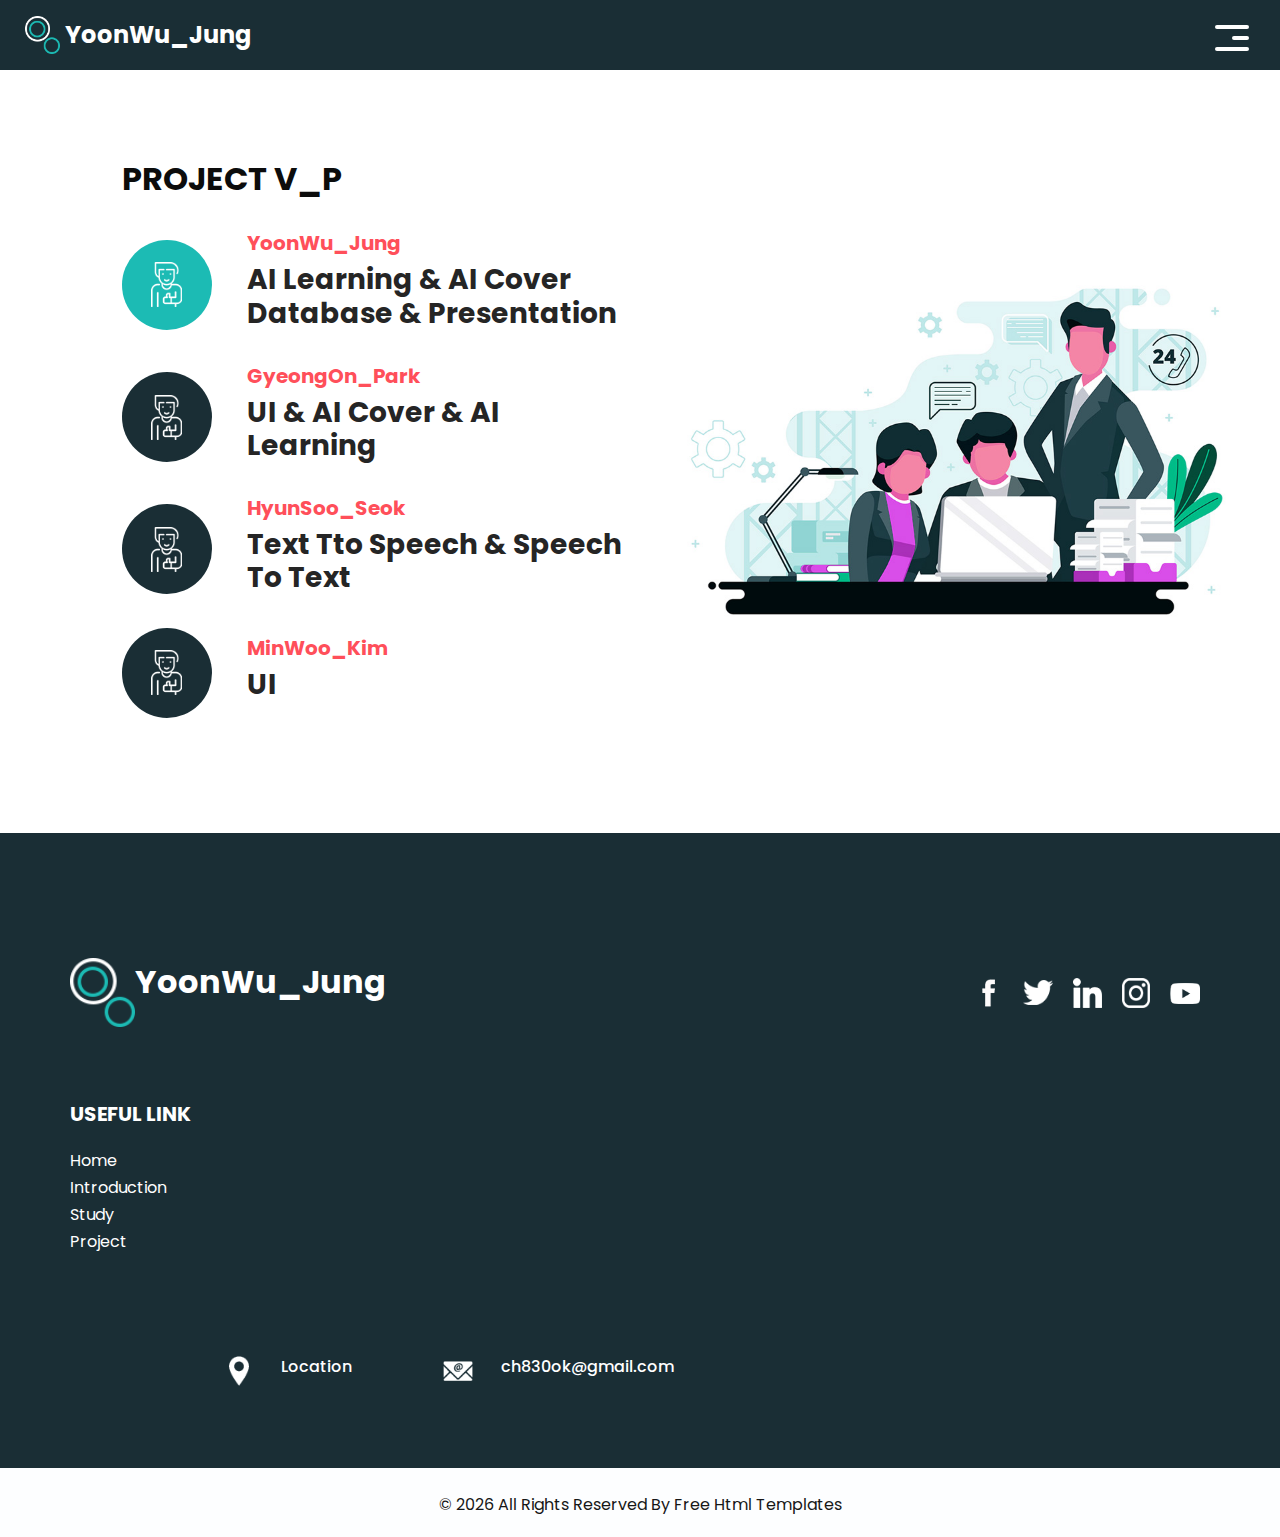
==== project.html @ 18986483 "Add files via upload" ====
<!DOCTYPE html>
<html>

<head>
  <!-- Basic -->
  <meta charset="utf-8" />
  <meta http-equiv="X-UA-Compatible" content="IE=edge" />
  <!-- Mobile Metas -->
  <meta name="viewport" content="width=device-width, initial-scale=1, shrink-to-fit=no" />
  <!-- Site Metas -->
  <meta name="keywords" content="" />
  <meta name="description" content="" />
  <meta name="author" content="" />

  <title>Yoon</title>

  <!-- bootstrap core css -->
  <link rel="stylesheet" type="text/css" href="css/bootstrap.css" />

  <link href="https://fonts.googleapis.com/css?family=Poppins:400,700&display=swap" rel="stylesheet">
  <!-- Custom styles for this template -->
  <link href="css/style.css" rel="stylesheet" />
  <!-- responsive style -->
  <link href="css/responsive.css" rel="stylesheet" />
</head>

<body class="sub_page">
  <div class="hero_area">
    <!-- header section strats -->
    <header class="header_section">
      <div class="container-fluid">
        <nav class="navbar navbar-expand-lg custom_nav-container">
          <a class="navbar-brand" href="index.html">
            <img src="images/logo.png" alt="" />
            <span>
              YoonWu_Jung
            </span>
          </a>
          <button class="navbar-toggler" type="button" data-toggle="collapse" data-target="#navbarSupportedContent" aria-controls="navbarSupportedContent" aria-expanded="false" aria-label="Toggle navigation">
            <span class="navbar-toggler-icon"></span>
          </button>

          <div class="collapse navbar-collapse" id="navbarSupportedContent">
            <ul class="navbar-nav  ">
              <li class="nav-item ">
                <a class="nav-link" href="index.html">Home <span class="sr-only">(current)</span></a>
              </li>
              <li class="nav-item">
                <a class="nav-link" href="intro.html"> Introduction</a>
              </li>
              <li class="nav-item active">
                <a class="nav-link" href="project.html">Project </a>
              </li>
              <li class="nav-item">
                <a class="nav-link" href="study.html"> Study </a>
              </li>
            </ul>
          </div>
          <div>
            <div class="custom_menu-btn ">
              <button>
                <span class=" s-1">

                </span>
                <span class="s-2">

                </span>
                <span class="s-3">

                </span>
              </button>
            </div>
          </div>

        </nav>
      </div>
    </header>
    <!-- end header section -->
  </div>


  <!-- project section -->

  <section class="freelance_section layout_padding">
    <div id="accordion">
      <div class="container-fluid">
        <div class="row">
          <div class="col-md-5 offset-md-1">
            <div class="detail-box">
              <div class="heading_container">
                <h2>
                  Project V_P
                </h2>
              </div>
              <div class="tab_container">
                <div class="t-link-box" data-toggle="collapse" data-target="#collapseOne" aria-expanded="true" aria-controls="collapseOne">
                  <div class="img-box">
                    <img src="images/f4.png" alt="">
                  </div>
                  <div class="detail-box">
                    <h5>
                      YoonWu_Jung
                    </h5>
                    <h3>
                      AI Learning & AI Cover<br> 
                      Database & Presentation
                    </h3>
                  </div>
                </div>
                <div class="t-link-box collapsed" data-toggle="collapse" data-target="#collapseTwo" aria-expanded="false" aria-controls="collapseTwo">
                  <div class="img-box">
                    <img src="images/f4.png" alt="">
                  </div>
                  <div class="detail-box">
                    <h5>
                      GyeongOn_Park
                    </h5>
                    <h3>
                      UI & AI Cover & AI Learning
                    </h3>
                  </div>
                </div>
                <div class="t-link-box collapsed" data-toggle="collapse" data-target="#collapseThree" aria-expanded="false" aria-controls="collapseThree">
                  <div class="img-box">
                    <img src="images/f4.png" alt="">
                  </div>
                  <div class="detail-box">
                    <h5>
                      HyunSoo_Seok
                    </h5>
                    <h3>
                      Text Tto Speech & Speech To Text
                    </h3>
                  </div>
                </div>
                <div class="t-link-box collapsed" data-toggle="collapse" data-target="#collapseFour" aria-expanded="false" aria-controls="collapseFour">
                  <div class="img-box">
                    <img src="images/f4.png" alt="">
                  </div>
                  <div class="detail-box">
                    <h5>
                      MinWoo_Kim
                    </h5>
                    <h3>
                      UI
                    </h3>
                  </div>
                </div>
              </div>
            </div>
          </div>
          <div class="col-md-6">
            <div class="collapse show" id="collapseOne" aria-labelledby="headingOne" data-parent="#accordion">
              <div class="img-box">
                <img src="images/freelance-img.jpg" alt="">
              </div>
            </div>
            <div class="collapse" id="collapseTwo" aria-labelledby="headingTwo" data-parent="#accordion">
              <div class="img-box">
                <img src="images/freelance-img.jpg" alt="">
              </div>
            </div>
            <div class="collapse" id="collapseThree" aria-labelledby="headingThree" data-parent="#accordion">
              <div class="img-box">
                <img src="images/freelance-img.jpg" alt="">
              </div>
            </div>
            <div class="collapse" id="collapseFour" aria-labelledby="headingfour" data-parent="#accordion">
              <div class="img-box">
                <img src="images/freelance-img.jpg" alt="">
              </div>
            </div>
          </div>
        </div>
      </div>
    </div>
  </section>

  <!-- end project section -->

   <!-- info section -->

   <section class="info_section ">
    <div class="info_container layout_padding-top">
      <div class="container">
        <div class="info_top">
          <div class="info_logo">
            <img src="images/logo.png" alt="" />
            <span>
              YoonWu_Jung
            </span>
          </div>
          <div class="social_box">
            <a href="#">
              <img src="images/fb.png" alt="">
            </a>
            <a href="#">
              <img src="images/twitter.png" alt="">
            </a>
            <a href="#">
              <img src="images/linkedin.png" alt="">
            </a>
            <a href="#">
              <img src="images/instagram.png" alt="">
            </a>
            <a href="https://www.youtube.com/@user-bu1wk6vb8o" target="_blank">
              <img src="images/youtube.png" alt="">
            </a>
          </div>
        </div>

        <div class="info_main">
          <div class="row">
            <div class="col-md-3 col-lg-2">
              <div class="info_link-box">
                <h5>
                  Useful Link
                </h5>
                <ul>
                  <li class=" active">
                    <a class="" href="index.html">Home <span class="sr-only">(current)</span></a>
                  </li>
                  <li class="">
                    <a class="" href="intro.html">Introduction </a>
                  </li>
                  <li class="">
                    <a class="" href="study.html">Study </a>
                  </li>
                  <li class="">
                    <a class="" href="project.html">Project </a>
                  </li>
                </ul>
              </div>
            </div>
          </div>
        </div>

        <div class="row">
          <div class="col-lg-9 col-md-10 mx-auto">
            <div class="info_contact layout_padding2">
              <div class="row">
                <div class="col-md-3">
                  <a href="#" class="link-box">
                    <div class="img-box">
                      <img src="images/location.png" alt="">
                    </div>
                    <div class="detail-box">
                      <h6>
                        Location
                      </h6>
                    </div>
                  </a>
                </div>
                <div class="col-md-4">
                  <a href="#" class="link-box">
                    <div class="img-box">
                      <img src="images/mail.png" alt="">
                    </div>
                    <div class="detail-box">
                      <h6>
                        ch830ok@gmail.com
                      </h6>
                    </div>
                  </a>
                </div>
                </div>
            </div>
          </div>
        </div>

      </div>
    </div>
  </section>

  <!-- end info section -->

  <!-- footer section -->
  <footer class="container-fluid footer_section ">
    <div class="container">
      <p>
        &copy; <span id="displayDate"></span> All Rights Reserved By
        <a href="https://html.design/">Free Html Templates</a>
      </p>
    </div>
  </footer>
  <!-- end  footer section -->


  <script src="js/jquery-3.4.1.min.js"></script>
  <script src="js/bootstrap.js"></script>
  <script src="js/custom.js"></script>



</body>


</html>
---- css/style.css ----
body {
  font-family: 'Poppins', sans-serif;
  color: #0c0c0c;
  background-color: #ffffff;
}

.layout_padding {
  padding-top: 90px;
  padding-bottom: 90px;
}

.layout_padding2 {
  padding: 45px 0;
}

.layout_padding2-top {
  padding-top: 45px;
  padding-bottom: 45px;
}

.layout_padding2-bottom {
  padding-bottom: 45px;
}

.layout_padding-top {
  padding-top: 90px;
}

.layout_padding-bottom {
  padding-bottom: 90px;
}

.heading_container {
  display: -webkit-box;
  display: -ms-flexbox;
  display: flex;
}

.heading_container h2 {
  font-weight: bold;
  text-transform: uppercase;
}

/*header section*/
.hero_area {
  height: calc(100vh - 30px);
  background: -webkit-gradient(linear, left top, right top, color-stop(55%, #1a2e35), color-stop(55%, #1cbbb4));
  background: linear-gradient(to right, #1a2e35 55%, #1cbbb4 55%);
  display: -webkit-box;
  display: -ms-flexbox;
  display: flex;
  -webkit-box-orient: vertical;
  -webkit-box-direction: normal;
      -ms-flex-direction: column;
          flex-direction: column;
  position: relative;
}

.sub_page .hero_area {
  height: auto;
  background: none;
  background-color: #1a2e35;
}

.hero_area.sub_pages {
  height: auto;
}

.header_section {
  overflow-x: hidden;
}

.header_section .container-fluid {
  padding-right: 25px;
  padding-left: 25px;
}

.header_section .nav_container {
  margin: 0 auto;
}

.header_section .user_option {
  display: -webkit-box;
  display: -ms-flexbox;
  display: flex;
  -webkit-box-align: center;
      -ms-flex-align: center;
          align-items: center;
}

.header_section .user_option a {
  display: -webkit-box;
  display: -ms-flexbox;
  display: flex;
  color: #ffffff;
  -webkit-box-align: center;
      -ms-flex-align: center;
          align-items: center;
}

.header_section .user_option a img {
  min-width: 20px;
  height: 20px;
  margin-right: 5px;
}

.custom_nav-container.navbar-expand-lg .navbar-nav .nav-item .nav-link {
  padding: 10px 15px;
  color: #ffffff;
  text-align: center;
}

a,
a:hover,
a:focus {
  text-decoration: none;
}

a:hover,
a:focus {
  color: initial;
}

.btn,
.btn:focus {
  outline: none !important;
  -webkit-box-shadow: none;
          box-shadow: none;
}

.custom_nav-container .nav_search-btn {
  background-image: url(../images/search-icon.png);
  background-size: 17px;
  background-repeat: no-repeat;
  background-position-y: 7px;
  width: 35px;
  height: 35px;
  padding: 0;
  border: none;
}

.custom_nav-container form {
  padding-top: 7px;
}

.navbar-brand {
  margin-right: 5%;
  display: -webkit-box;
  display: -ms-flexbox;
  display: flex;
  -webkit-box-align: center;
      -ms-flex-align: center;
          align-items: center;
}

.navbar-brand img {
  width: 35px;
  margin-right: 5px;
}

.navbar-brand span {
  font-weight: bold;
  color: #ffffff;
  font-size: 24px;
}

.custom_nav-container {
  z-index: 99999;
  padding: 0;
  height: 70px;
}

.custom_nav-container .navbar-toggler {
  outline: none;
}

.custom_nav-container .navbar-toggler .navbar-toggler-icon {
  background-image: url(../images/menu.png);
  background-size: 30px;
  width: 32px;
  height: 32px;
}

.lg_toggl-btn {
  background-color: transparent;
  border: none;
  outline: none;
  width: 56px;
  height: 40px;
  cursor: pointer;
}

.lg_toggl-btn:focus {
  outline: none;
}

.login_btn-container {
  padding-top: 30px;
}

.login_btn-container a {
  color: #1cbbb4;
  text-transform: uppercase;
}

/*end header section*/
/* slider section */
.slider_section {
  -webkit-box-flex: 1;
      -ms-flex: 1;
          flex: 1;
  display: -webkit-box;
  display: -ms-flexbox;
  display: flex;
  -webkit-box-align: center;
      -ms-flex-align: center;
          align-items: center;
  position: relative;
}

.slider_section .row {
  -webkit-box-align: center;
      -ms-flex-align: center;
          align-items: center;
}

.slider_section .row > div {
  position: unset;
}

.slider_section .detail-box h1 {
  color: #ffffff;
  font-weight: bold;
  text-transform: uppercase;
}

.slider_section .detail-box p {
  color: #ffffff;
  margin-top: 15px;
}

.slider_section .detail-box .btn-box {
  display: -webkit-box;
  display: -ms-flexbox;
  display: flex;
  -ms-flex-wrap: wrap;
      flex-wrap: wrap;
  margin: 45px -5px 0 -5px;
}

.slider_section .detail-box .btn-box a {
  text-align: center;
  width: 165px;
  font-size: 15px;
  margin: 5px;
}

.slider_section .detail-box .btn-box .btn-1 {
  display: inline-block;
  padding: 10px 0;
  background-color: #ff4f5a;
  color: #ffffff;
  -webkit-transition: all 0.3s;
  transition: all 0.3s;
  border: 1px solid transparent;
  border-radius: 0;
}

.slider_section .detail-box .btn-box .btn-1:hover {
  background-color: transparent;
  border-color: #ff4f5a;
  color: #ff4f5a;
}

.slider_section .detail-box .btn-box .btn-2 {
  display: inline-block;
  padding: 10px 0;
  background-color: #ffffff;
  color: #252525;
  -webkit-transition: all 0.3s;
  transition: all 0.3s;
  border: 1px solid transparent;
  border-radius: 0;
}

.slider_section .detail-box .btn-box .btn-2:hover {
  background-color: transparent;
  border-color: #ffffff;
  color: #ffffff;
}

.slider_section .img-container .img-box img {
  width: 100%;
}

.slider_section #carouselExampleIndicators {
  position: unset;
  width: 100%;
}

.slider_section .carousel_btn-container {
  width: 120px;
  position: absolute;
  bottom: 0;
  display: -webkit-box;
  display: -ms-flexbox;
  display: flex;
  -webkit-box-pack: justify;
      -ms-flex-pack: justify;
          justify-content: space-between;
  left: 8.5%;
  z-index: 999;
  -webkit-transform: translateY(50%);
          transform: translateY(50%);
}

.slider_section .carousel_btn-container .carousel-control-prev,
.slider_section .carousel_btn-container .carousel-control-next {
  position: relative;
  width: 55px;
  height: 55px;
  border: none;
  border-radius: 100%;
  opacity: 1;
  background-repeat: no-repeat;
  background-size: 14px;
  background-position: center;
  background-color: #1cbbb4;
  margin: 2px;
}

.slider_section .carousel_btn-container .carousel-control-prev:hover,
.slider_section .carousel_btn-container .carousel-control-next:hover {
  background-color: #ff4f5a;
}

.slider_section .carousel_btn-container .carousel-control-prev {
  background-image: url(../images/prev.png);
}

.slider_section .carousel_btn-container .carousel-control-next {
  background-image: url(../images/next.png);
}

.slider_section ol.carousel-indicators {
  margin: 0;
  width: 75px;
  bottom: 45px;
  left: initial;
  right: 25px;
}

.slider_section ol.carousel-indicators li {
  border-radius: 100%;
  text-indent: 0px;
  text-align: center;
  line-height: 55px;
  color: #ffffff;
  background-color: transparent;
  opacity: 1;
  display: none;
}

.slider_section ol.carousel-indicators li.active {
  display: block;
}

.experience_section .row {
  -webkit-box-align: center;
      -ms-flex-align: center;
          align-items: center;
}

.experience_section .detail-box p {
  margin-top: 20px;
}

.experience_section .detail-box .btn-box {
  display: -webkit-box;
  display: -ms-flexbox;
  display: flex;
  -ms-flex-wrap: wrap;
      flex-wrap: wrap;
  margin: 45px -5px 0 -5px;
}

.experience_section .detail-box .btn-box a {
  text-align: center;
  width: 165px;
  font-size: 15px;
  margin: 5px;
}

.experience_section .detail-box .btn-box .btn-1 {
  display: inline-block;
  padding: 10px 0;
  background-color: #ff4f5a;
  color: #ffffff;
  -webkit-transition: all 0.3s;
  transition: all 0.3s;
  border: 1px solid transparent;
  border-radius: 0;
}

.experience_section .detail-box .btn-box .btn-1:hover {
  background-color: transparent;
  border-color: #ff4f5a;
  color: #ff4f5a;
}

.experience_section .detail-box .btn-box .btn-2 {
  display: inline-block;
  padding: 10px 0;
  background-color: #1a2e35;
  color: #ffffff;
  -webkit-transition: all 0.3s;
  transition: all 0.3s;
  border: 1px solid transparent;
  border-radius: 0;
}

.experience_section .detail-box .btn-box .btn-2:hover {
  background-color: transparent;
  border-color: #1a2e35;
  color: #1a2e35;
}

.experience_section .img-box img {
  width: 100%;
}

.category_section {
  background-color: #1cbbb4;
  color: #ffffff;
  text-align: center;
}

.category_section .heading_container {
  -webkit-box-pack: center;
      -ms-flex-pack: center;
          justify-content: center;
}

.category_section .heading_container h2 {
  border-bottom: 1px solid #ffffff;
}

.category_section .category_container {
  display: -webkit-box;
  display: -ms-flexbox;
  display: flex;
  -ms-flex-wrap: wrap;
      flex-wrap: wrap;
  -webkit-box-pack: justify;
      -ms-flex-pack: justify;
          justify-content: space-between;
  margin-top: 25px;
}

.category_section .category_container .box {
  display: -webkit-box;
  display: -ms-flexbox;
  display: flex;
  -webkit-box-orient: vertical;
  -webkit-box-direction: normal;
      -ms-flex-direction: column;
          flex-direction: column;
  -webkit-box-align: center;
      -ms-flex-align: center;
          align-items: center;
  margin: 10px 0;
  min-width: 130px;
  -ms-flex-preferred-size: 26%;
      flex-basis: 26%;
}

.category_section .category_container .box .img-box {
  width: 120px;
  height: 120px;
  display: -webkit-box;
  display: -ms-flexbox;
  display: flex;
  -webkit-box-pack: center;
      -ms-flex-pack: center;
          justify-content: center;
  -webkit-box-align: center;
      -ms-flex-align: center;
          align-items: center;
}

.about_section {
  text-align: center;
}

.about_section .img-box img {
  width: 100%;
}

.about_section .detail-box h2 {
  font-weight: bold;
  text-transform: uppercase;
}

.about_section .detail-box p {
  margin-top: 15px;
}

.about_section .detail-box a {
  display: inline-block;
  padding: 10px 45px;
  background-color: #ff4f5a;
  color: #ffffff;
  -webkit-transition: all 0.3s;
  transition: all 0.3s;
  border: 1px solid transparent;
  border-radius: 0;
  margin-top: 25px;
}

.about_section .detail-box a:hover {
  background-color: transparent;
  border-color: #ff4f5a;
  color: #ff4f5a;
}

.freelance_section .row {
  -webkit-box-align: center;
      -ms-flex-align: center;
          align-items: center;
}

.freelance_section .tab_container .t-link-box {
  margin: 25px 0;
  display: -webkit-box;
  display: -ms-flexbox;
  display: flex;
  -webkit-box-align: center;
      -ms-flex-align: center;
          align-items: center;
  cursor: pointer;
}

.freelance_section .tab_container .t-link-box .img-box {
  width: 90px;
  height: 90px;
  min-width: 90px;
  min-height: 90px;
  display: -webkit-box;
  display: -ms-flexbox;
  display: flex;
  -webkit-box-pack: center;
      -ms-flex-pack: center;
          justify-content: center;
  -webkit-box-align: center;
      -ms-flex-align: center;
          align-items: center;
  background-color: #1a2e35;
  border-radius: 100%;
  margin-right: 35px;
}

.freelance_section .tab_container .t-link-box .img-box img {
  width: auto;
  height: auto;
  max-width: 45px;
  max-height: 45px;
}

.freelance_section .tab_container .t-link-box .detail-box h5 {
  font-weight: bold;
  color: #ff4f5a;
}

.freelance_section .tab_container .t-link-box .detail-box h3 {
  font-weight: bold;
  color: #252525;
}

.freelance_section .tab_container .t-link-box[aria-expanded="true"] .img-box, .freelance_section .tab_container .t-link-box:hover .img-box {
  background-color: #1cbbb4;
}

.freelance_section .img-box img {
  width: 100%;
}

.client_section .heading_container {
  -webkit-box-pack: center;
      -ms-flex-pack: center;
          justify-content: center;
  margin-bottom: 25px;
}

.client_section .detail-box {
  text-align: center;
  margin: 25px 35px;
  padding: 45px 65px 35px 65px;
  -webkit-box-shadow: 0px 0px 20px 0 rgba(0, 0, 0, 0.2);
          box-shadow: 0px 0px 20px 0 rgba(0, 0, 0, 0.2);
}

.client_section .detail-box h4 {
  font-weight: bold;
}

.client_section .detail-box p {
  margin-top: 15px;
  margin-bottom: 25px;
}

.client_section .carousel-control-prev,
.client_section .carousel-control-next {
  top: 50%;
  width: 65px;
  height: 65px;
  border: none;
  border-radius: 100%;
  opacity: 1;
  background-repeat: no-repeat;
  background-size: 10px;
  background-position: center;
  background-color: #1a2e35;
  margin: 2px;
  -webkit-transform: translateY(-50%);
          transform: translateY(-50%);
}

.client_section .carousel-control-prev {
  background-image: url(../images/prev-angle.png);
}

.client_section .carousel-control-next {
  background-image: url(../images/next-angle.png);
}

/* info section */
.info_section {
  position: relative;
  background-color: #1a2e35;
  color: #ffffff;
}

.info_section .heading_container {
  margin-bottom: 45px;
}

.info_section h5 {
  text-transform: uppercase;
  font-weight: bold;
  margin-bottom: 20px;
}

.info_section .info_top {
  display: -webkit-box;
  display: -ms-flexbox;
  display: flex;
  -webkit-box-align: center;
      -ms-flex-align: center;
          align-items: center;
  -webkit-box-pack: justify;
      -ms-flex-pack: justify;
          justify-content: space-between;
  margin-top: 35px;
  margin-bottom: 75px;
}

.info_section .info_top .info_logo {
  display: -webkit-box;
  display: -ms-flexbox;
  display: flex;
}

.info_section .info_top .info_logo img {
  width: 65px;
}

.info_section .info_top .info_logo span {
  color: #ffffff;
  font-weight: bold;
  font-size: 32px;
}

.info_section .info_top .social_box {
  display: -webkit-box;
  display: -ms-flexbox;
  display: flex;
  -webkit-box-align: center;
      -ms-flex-align: center;
          align-items: center;
}

.info_section .info_top .social_box a {
  margin: 0 10px;
}

.info_section .info_top .social_box a img {
  width: auto;
  height: auto;
  max-width: 30px;
  max-height: 30px;
}

.info_section a {
  text-transform: none;
}

.info_section ul {
  padding: 0;
}

.info_section ul li {
  list-style-type: none;
  margin: 3px 0;
}

.info_section ul li a {
  color: #ffffff;
}

.info_section .info_link-box {
  display: -webkit-box;
  display: -ms-flexbox;
  display: flex;
  -webkit-box-orient: vertical;
  -webkit-box-direction: normal;
      -ms-flex-direction: column;
          flex-direction: column;
}

.info_section .info_form form input {
  outline: none;
  width: 100%;
  padding: 7px 10px;
}

.info_section .info_form form button {
  display: inline-block;
  padding: 8px 40px;
  background-color: #ff4f5a;
  color: #ffffff;
  -webkit-transition: all 0.3s;
  transition: all 0.3s;
  border: 1px solid transparent;
  border-radius: 0;
  border: 1.5px solid #ffffff;
  margin-top: 15px;
  text-transform: uppercase;
  font-size: 15px;
}

.info_section .info_form form button:hover {
  background-color: transparent;
  border-color: #ff4f5a;
  color: #ff4f5a;
}

.info_section .info_contact .link-box {
  display: -webkit-box;
  display: -ms-flexbox;
  display: flex;
  -webkit-box-align: center;
      -ms-flex-align: center;
          align-items: center;
  margin: 30px 0;
  color: #ffffff;
}

.info_section .info_contact .link-box .img-box {
  display: -webkit-box;
  display: -ms-flexbox;
  display: flex;
  -webkit-box-pack: center;
      -ms-flex-pack: center;
          justify-content: center;
  -webkit-box-align: center;
      -ms-flex-align: center;
          align-items: center;
  min-width: 45px;
  min-height: 45px;
  margin-right: 20px;
}

.info_section .info_contact .link-box .img-box img {
  width: auto;
  height: auto;
  max-width: 30px;
  max-height: 30px;
}

/* end info section */
/* footer section*/
.footer_section {
  display: -webkit-box;
  display: -ms-flexbox;
  display: flex;
  -webkit-box-orient: vertical;
  -webkit-box-direction: normal;
      -ms-flex-direction: column;
          flex-direction: column;
  -webkit-box-pack: center;
      -ms-flex-pack: center;
          justify-content: center;
  background-color: #fdfeff;
}

.footer_section p {
  color: #171717;
  margin: 0;
  padding: 25px 0 20px 0;
  margin: 0 auto;
  text-align: center;
}

.footer_section a {
  color: #171717;
}

/* end footer section*/
#navbarSupportedContent {
  -webkit-transform: translateX(100vw);
          transform: translateX(100vw);
  opacity: 0;
  -webkit-transition: all 0.3s ease-in;
  transition: all 0.3s ease-in;
  -webkit-box-pack: justify;
      -ms-flex-pack: justify;
          justify-content: space-between;
  -webkit-box-align: center;
      -ms-flex-align: center;
          align-items: center;
}

#navbarSupportedContent.lg_nav-toggle {
  -webkit-transform: translateX(0);
          transform: translateX(0);
  opacity: 1;
}

.custom_menu-btn button {
  margin-top: 12px;
  outline: none;
  border: none;
  background-color: transparent;
}

.custom_menu-btn button span {
  display: block;
  width: 34px;
  height: 4px;
  background-color: #fff;
  margin: 7px 0;
  -webkit-transition: all 0.3s;
  transition: all 0.3s;
  border-radius: 10px;
}

.custom_menu-btn .s-2 {
  -webkit-transition: all 0.1s;
  transition: all 0.1s;
  width: 17px;
  margin-left: auto;
}

.menu_btn-style button .s-1 {
  -webkit-transform: rotate(45deg) translate(8px, 8px);
          transform: rotate(45deg) translate(8px, 8px);
}

.menu_btn-style button .s-2 {
  -webkit-transform: translateX(100px);
          transform: translateX(100px);
}

.menu_btn-style button .s-3 {
  -webkit-transform: rotate(-45deg) translate(8px, -8px);
          transform: rotate(-45deg) translate(8px, -8px);
}
/*# sourceMappingURL=style.css.map */
---- css/responsive.css ----
@media (max-width: 1120px) {}

@media (max-width: 992px) {
  .hero_area {
    height: auto;
  }

  #navbarSupportedContent {
    opacity: 1;
    transform: none;
    margin-top: 15px;
  }


  .navbar-toggler {
    padding: 0.25rem 0;
  }


  .header_section .user_option {
    display: none;
  }

  .custom_menu-btn {
    display: none;
  }

  .navbar-nav {
    align-items: center;
  }

  .custom_nav-container .navbar-toggler {
    margin-left: auto;
  }

  .custom_nav-container {
    padding: 15px 0;
    height: auto;
  }

  .slider_section {
    padding-top: 45px;
    padding-bottom: 120px;
  }

  .info_section .info_contact .link-box .img-box {
    margin-right: 8px;
  }

}

@media (max-width: 767px) {
  .hero_area {
    background: none;
    background-color: #1a2e35;
    /* background: linear-gradient(to bottom, #1a2e35 40%, #1cbbb4 40%); */
  }

  .slider_section {
    text-align: center;
    padding-bottom: 0;
  }

  .slider_section .detail-box {
    margin-bottom: 75px;
  }

  .slider_section .detail-box .btn-box {
    justify-content: center;
  }


  .img-container {
    padding: 0;
  }
/*확인용*/
  .slider_section .img-container .img-box {

    padding: 45px 0;
    background-color: #1cbbb4;
  }

  .experience_section .img-box {

    margin-bottom: 45px;

  }

  .category_section .category_container .box {
    flex-basis: 34%;
  }

  .client_section .detail-box {
    margin: 25px;
    padding: 45px 25px 35px 25px;
  }

  .client_section .carousel-control-prev,
  .client_section .carousel-control-next {
    top: 92%;
  }

  .info_section .info_top {

    flex-direction: column;

  }

  .info_section .info_top .social_box {
    margin-top: 35px;
  }

  .info_section .row>div {

    display: flex;
    flex-direction: column;
    align-items: center;
    text-align: center;
    margin-bottom: 25px;

  }

  .info_section .info_contact .link-box {
    margin: 0;
  }



}

@media (max-width: 576px) {
  .category_section .category_container {
    justify-content: center;
  }

  .category_section .category_container .box {
    flex-basis: 52%;
  }
}

@media (max-width: 480px) {}

@media (max-width: 420px) {
  .client_section .detail-box {
    margin: 25px 5px;
    box-shadow: 0px 0px 2px 0 rgba(0, 0, 0, 0.2);
  }

  .slider_section .carousel_btn-container {

    width: 100px;
  }

  .slider_section .carousel_btn-container .carousel-control-prev,
  .slider_section .carousel_btn-container .carousel-control-next {
    width: 45px;
    height: 45px;
    background-size: 12px;
  }

  .slider_section ol.carousel-indicators {
    right: 0;
  }

  .client_section .carousel-control-prev,
  .client_section .carousel-control-next {

    top: 95%;

  }


  .client_section .carousel-control-prev,
  .client_section .carousel-control-next {
    width: 50px;
    height: 50px;
    background-size: 8px;
  }

  .freelance_section .tab_container .t-link-box .detail-box h3 {
    font-size: 22px;
  }
}

@media (max-width: 360px) {}

@media (min-width: 1200px) {
  .container {
    max-width: 1170px;
  }
}
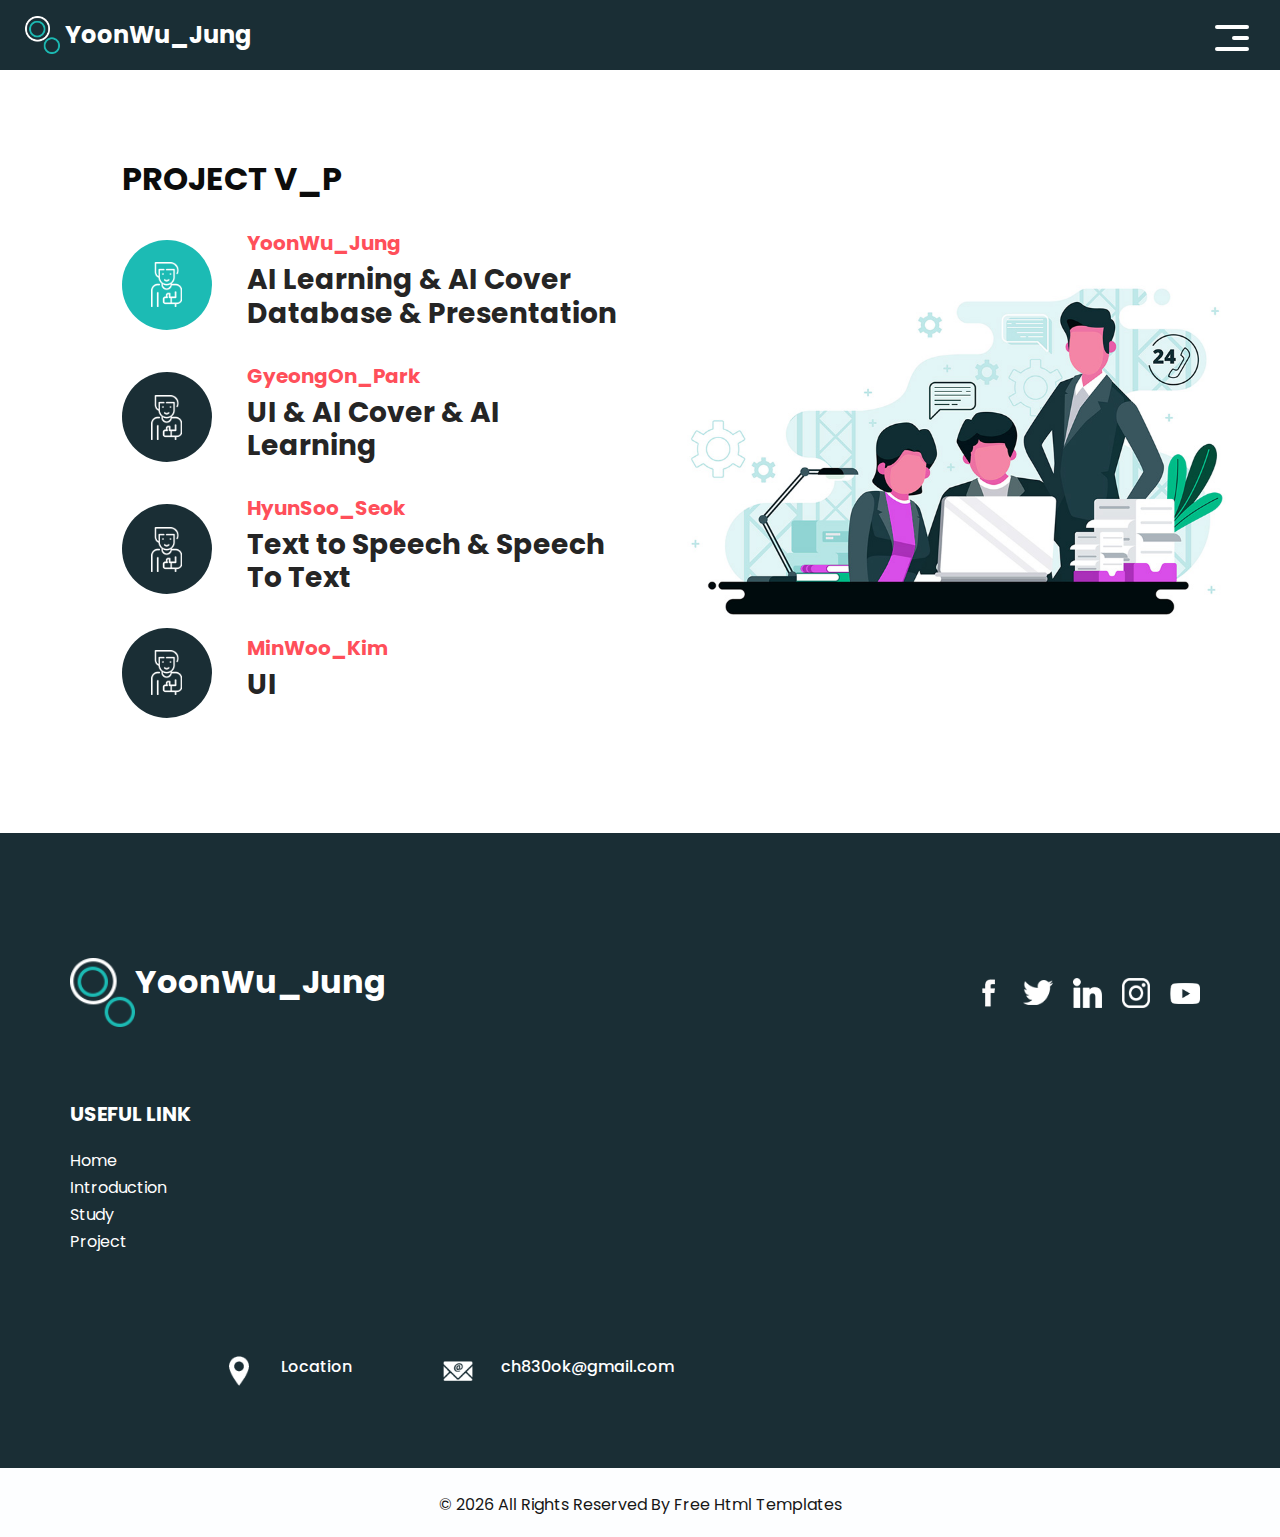
==== commit 319d429b: "Update project.html" ====
--- a/project.html
+++ b/project.html
@@ -129,7 +129,7 @@
                       HyunSoo_Seok
                     </h5>
                     <h3>
-                      Text Tto Speech & Speech To Text
+                      Text to Speech & Speech To Text
                     </h3>
                   </div>
                 </div>
@@ -295,4 +295,4 @@
 </body>
 
 
-</html>+</html>
